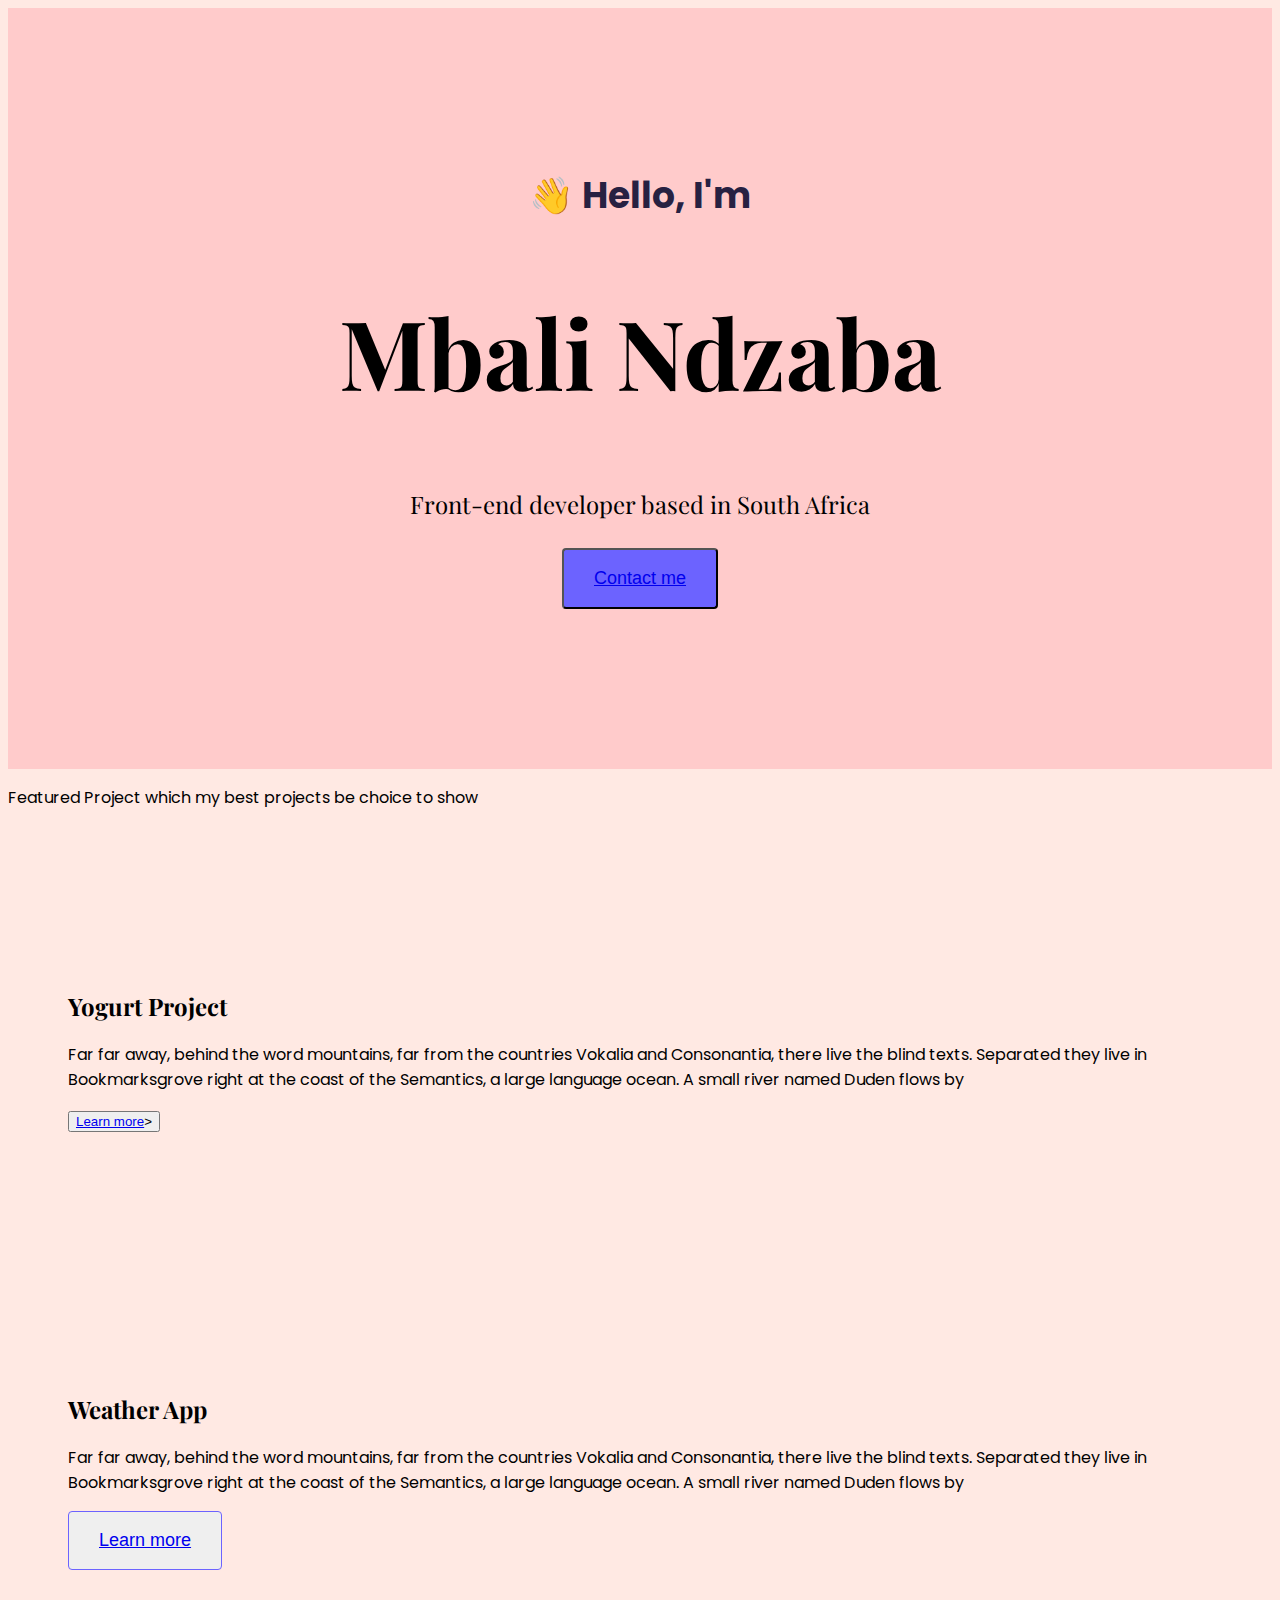
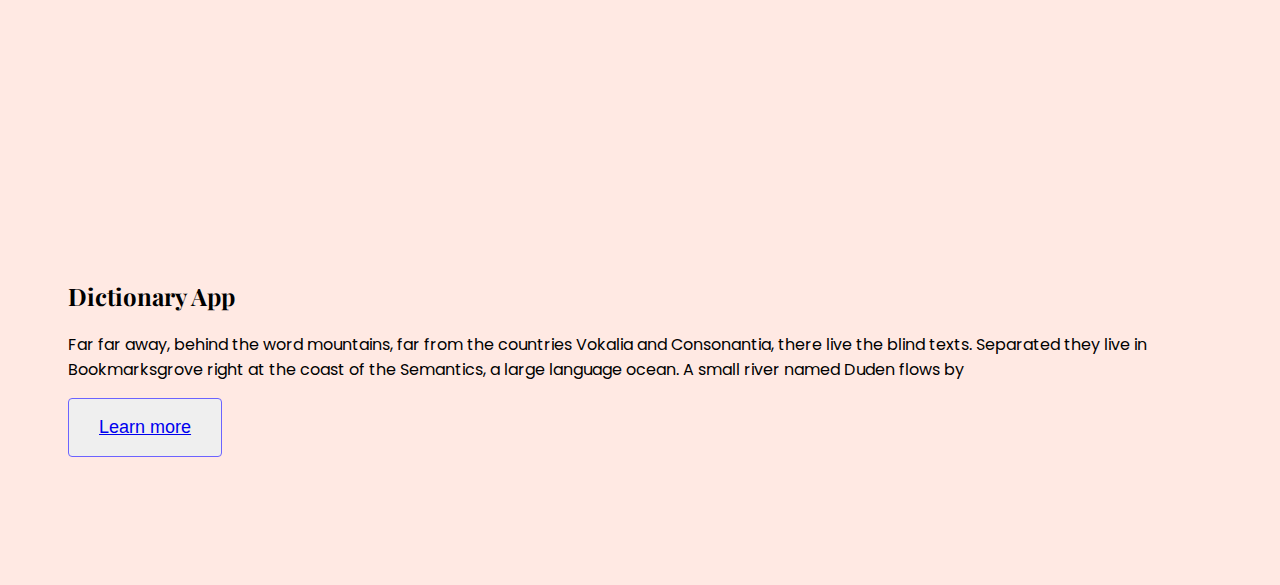
==== index.html @ d6cec7b9 "fixed css" ====
<!DOCTYPE html>
<html lang="en">

<head>
    <meta charset="UTF-8">
    <meta http-equiv="X-UA-Compatible" content="IE=edge">
    <meta name="viewport" content="width=device-width, initial-scale=1.0">
    <title>Landing Page</title>
    <link rel="stylesheet" href="styles.css">
    <link href="https://cdn.jsdelivr.net/npm/bootstrap@5.3.0-alpha3/dist/css/bootstrap.min.css" rel="stylesheet"
        integrity="sha384-KK94CHFLLe+nY2dmCWGMq91rCGa5gtU4mk92HdvYe+M/SXH301p5ILy+dN9+nJOZ" crossorigin="anonymous">
    <script src="https://cdn.jsdelivr.net/npm/bootstrap@5.3.0-alpha3/dist/js/bootstrap.bundle.min.js"
        integrity="sha384-ENjdO4Dr2bkBIFxQpeoTz1HIcje39Wm4jDKdf19U8gI4ddQ3GYNS7NTKfAdVQSZe"
        crossorigin="anonymous"></script>

    <link
        href="https://fonts.googleapis.com/css2?family=Playfair+Display:wght@700&family=Poppins:wght@500;700&display=swap"
        rel="stylesheet" />


</head>

<body>

    <body>
        <div class="hero">
            <p>👋 Hello, I'm</p>
            <h1>Mbali Ndzaba</h1>
            <h2 class="mb-5">Front-end developer based in South Africa</h2>
            <div>
                <button class="branding"> <a href="#">Contact me</a></button>
            </div>
        </div>

        </div>
        <p class="text-center m-5">
            Featured Project which my best projects be choice to show
        </p>
        <div class="container">
            <div class="row mb-5">
                <div class="col d-none d-lg-block">
                    <img src="https://8xjze.csb.app/images/yogurt.png" class="img-fluid" alt="" />
                </div>
                <div class="col">
                    <div class="project-desciption">
                        <h2 class="mb-5">Yogurt Project</h2>
                        <p class="mb-5 text-muted">
                            Far far away, behind the word mountains, far from the countries
                            Vokalia and Consonantia, there live the blind texts. Separated
                            they live in Bookmarksgrove right at the coast of the Semantics, a
                            large language ocean. A small river named Duden flows by
                        </p>
                        <button><a href="#"> Learn more</a>></button>
                    </div>
                </div>
            </div>
            <div class="row mb-5">
                <div class="col">
                    <div class="project-desciption">
                        <h2 class="mb-5">Weather App</h2>
                        <p class="mb-5 text-muted">
                            Far far away, behind the word mountains, far from the countries
                            Vokalia and Consonantia, there live the blind texts. Separated
                            they live in Bookmarksgrove right at the coast of the Semantics, a
                            large language ocean. A small river named Duden flows by
                        </p>
                        <button class="enter"><a href="#"> Learn more </a></button>
                    </div>
                </div>
                <div class="col d-none d-lg-block">
                    <img src="https://8xjze.csb.app/images/weather.png" class="img-fluid" alt="" />
                </div>
            </div>
            <div class="row">
                <div class="col d-none d-lg-block">
                    <img src="https://8xjze.csb.app/images/dictionary.png" class="img-fluid" alt="" />
                </div>
                <div class="col">
                    <div class="project-desciption">
                        <h2 class="mb-5">Dictionary App</h2>
                        <p class="mb-5 text-muted">
                            Far far away, behind the word mountains, far from the countries
                            Vokalia and Consonantia, there live the blind texts. Separated
                            they live in Bookmarksgrove right at the coast of the Semantics, a
                            large language ocean. A small river named Duden flows by
                        </p>
                        <button class="enter"><a href="#"> Learn more </a></button>
                    </div>
                </div>
            </div>
        </div>
    </body>

</html>
---- styles.css ----
:root {
    --branding-color: #6c63ff;
    --secondary-color:#ffcbcb;
    --heading-font-family: "Playfair Display", serif;
    --default-font-family: "Poppins", sans-serif;
    --background:#ffe9e3;
}

body {
    font-family: var(--default-font-family);
    background-color: var(--background);
}

h1,
h2,
h3,
h4,
h5,
h6 {
    color: black;
    font-family: var(--heading-font-family);
    font-weight: bold;
}

h1 {
    font-size: 96px;
}

p {
    font-weight: normal;
}

.hero {
    background: var(--secondary-color);
    text-align: center;
    padding: 160px 20px;
}

.hero p {
    font-size: 36px;
    font-weight: bold;
    margin: 0;
    color: #272142;
}

.hero h2 {
    font-family: var(--heading-font-family);
    font-weight: normal;
    line-height: 2;
    font-size: 24px;
}

.branding{
    background: var(--branding-color);
    border-radius: 4px;
    color: white;
    font-size: 18px;
    line-height: 27px;
    padding: 15px 30px;
}
.enter{
    color: var(--branding-color);
    border: 1px solid var(--branding-color);
    border-radius: 4px;
    font-size: 18px;
    line-height: 27px;
    padding: 15px 30px;
}

.project-desciption {
    padding: 120px 60px;
}

@media (max-width: 900px) {
    h1 {
        font-size: 44px;
        line-height: 2;
    }

    h2 {
        font-size: 44px;
    }

    .hero {
        padding: 80px 20px;
    }

    .project-desciption {
        padding: 0;
        text-align: center;
    }
}
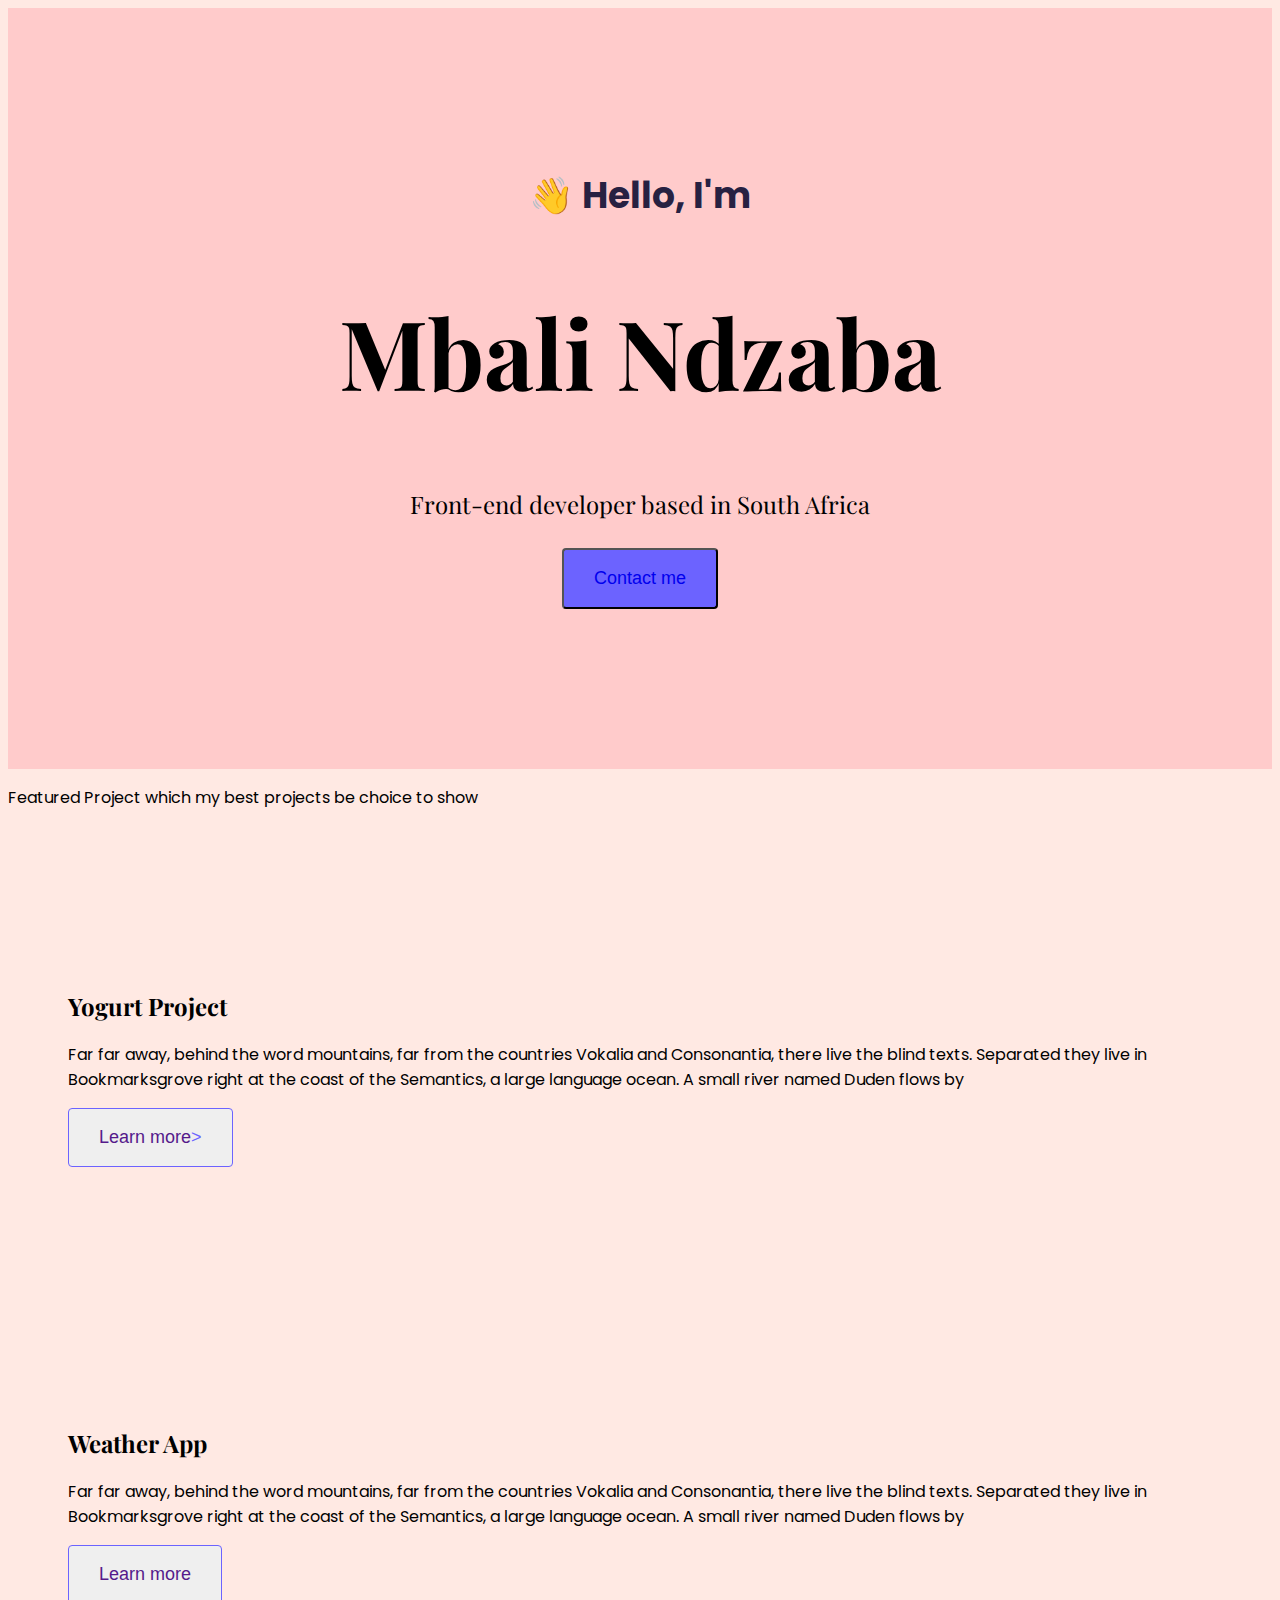
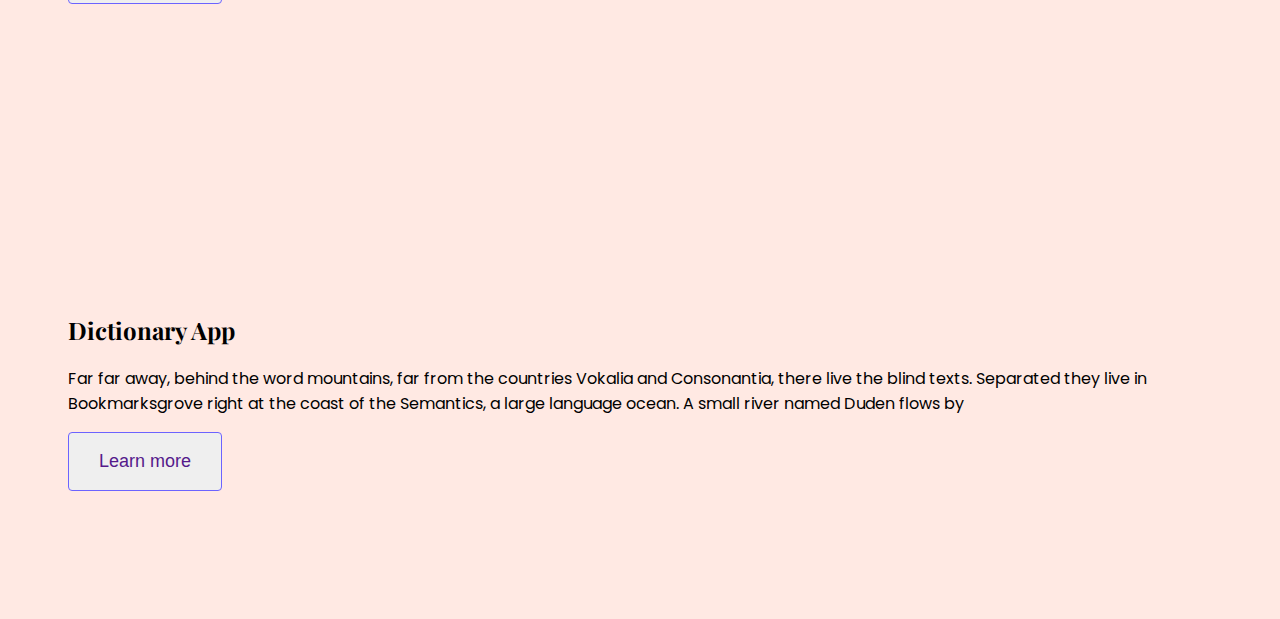
==== commit aedeb500: "fixed some errors" ====
--- a/index.html
+++ b/index.html
@@ -50,7 +50,7 @@
                             they live in Bookmarksgrove right at the coast of the Semantics, a
                             large language ocean. A small river named Duden flows by
                         </p>
-                        <button><a href="#"> Learn more</a>></button>
+                        <button class="enter"><a href=""> Learn more</a>></button>
                     </div>
                 </div>
             </div>
@@ -64,7 +64,7 @@
                             they live in Bookmarksgrove right at the coast of the Semantics, a
                             large language ocean. A small river named Duden flows by
                         </p>
-                        <button class="enter"><a href="#"> Learn more </a></button>
+                        <button class="enter"><a href=""> Learn more </a></button>
                     </div>
                 </div>
                 <div class="col d-none d-lg-block">
@@ -84,7 +84,7 @@
                             they live in Bookmarksgrove right at the coast of the Semantics, a
                             large language ocean. A small river named Duden flows by
                         </p>
-                        <button class="enter"><a href="#"> Learn more </a></button>
+                        <button class="enter"><a href=""> Learn more </a></button>
                     </div>
                 </div>
             </div>
--- a/styles.css
+++ b/styles.css
@@ -48,6 +48,7 @@
     font-weight: normal;
     line-height: 2;
     font-size: 24px;
+    
 }
 
 .branding{
@@ -57,6 +58,8 @@
     font-size: 18px;
     line-height: 27px;
     padding: 15px 30px;
+    text-decoration: none;
+    
 }
 .enter{
     color: var(--branding-color);
@@ -89,4 +92,7 @@
         padding: 0;
         text-align: center;
     }
+}
+a{
+    text-decoration: none;
 }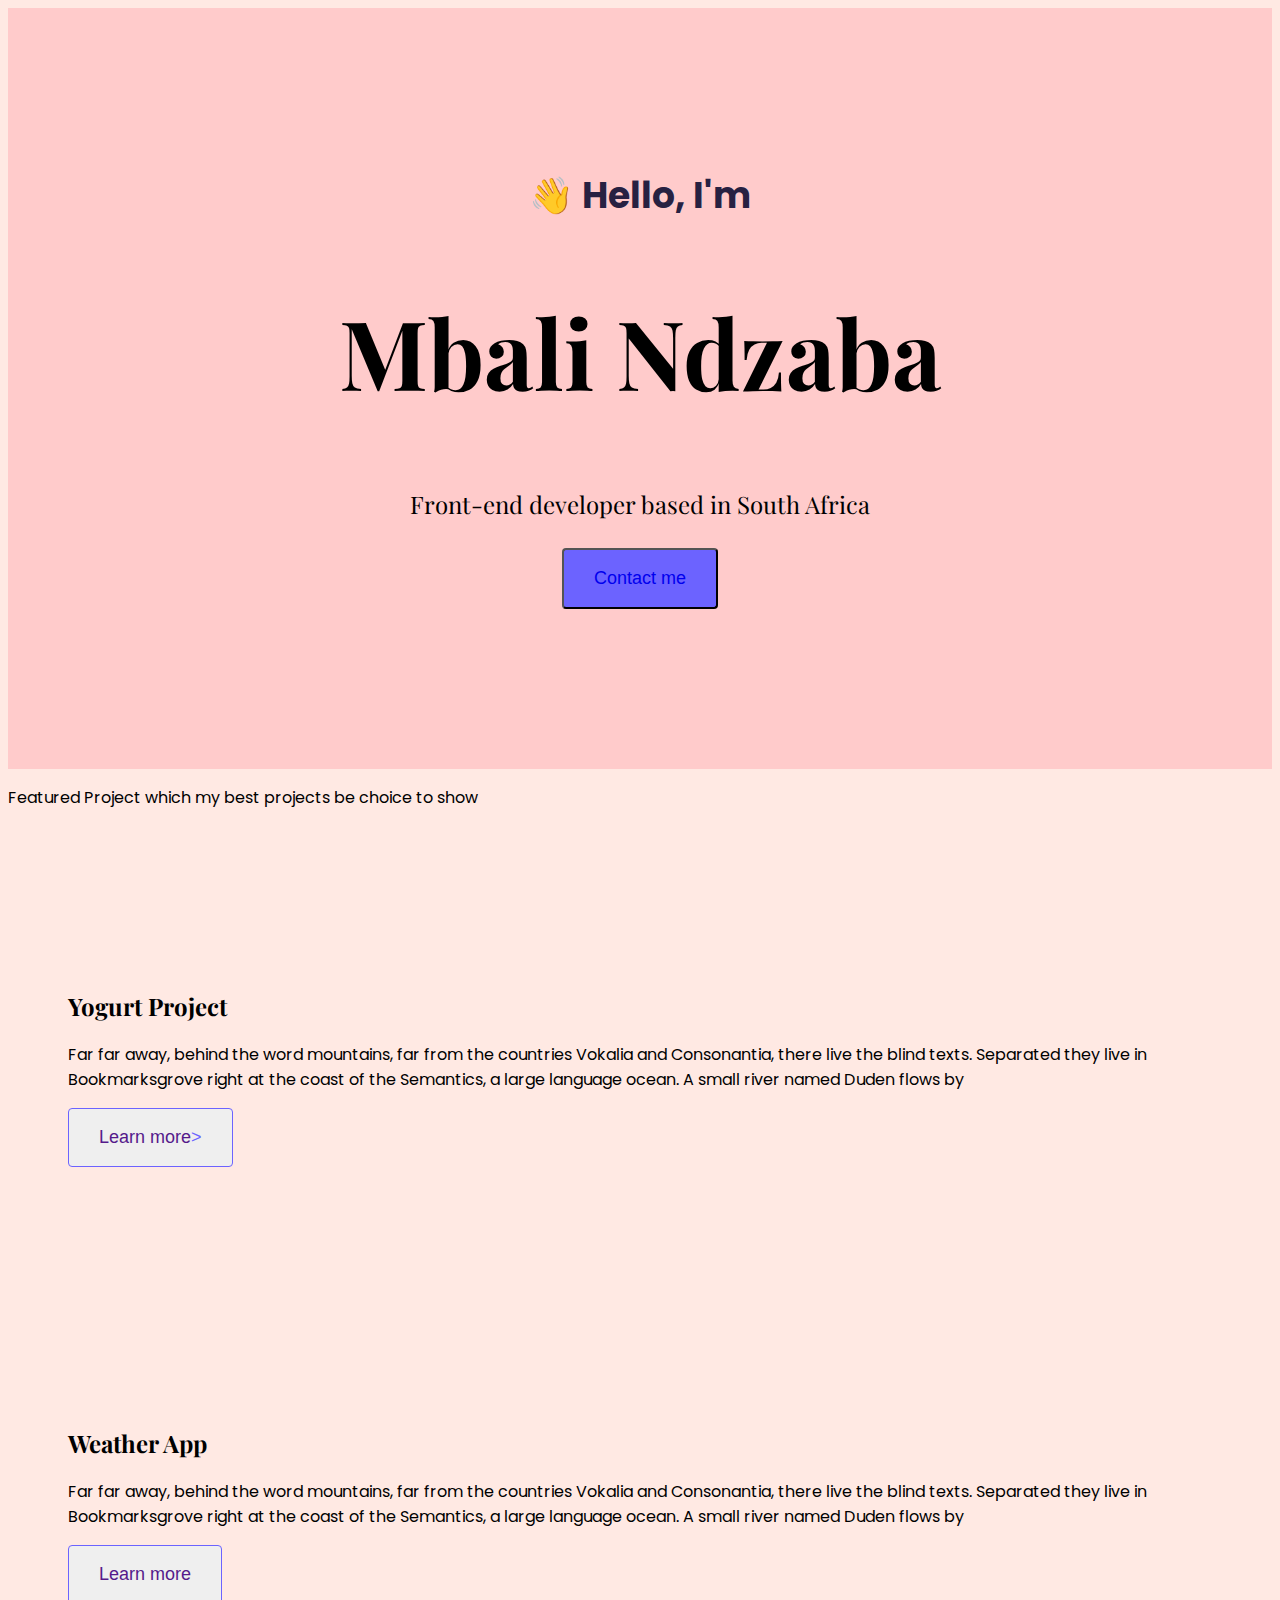
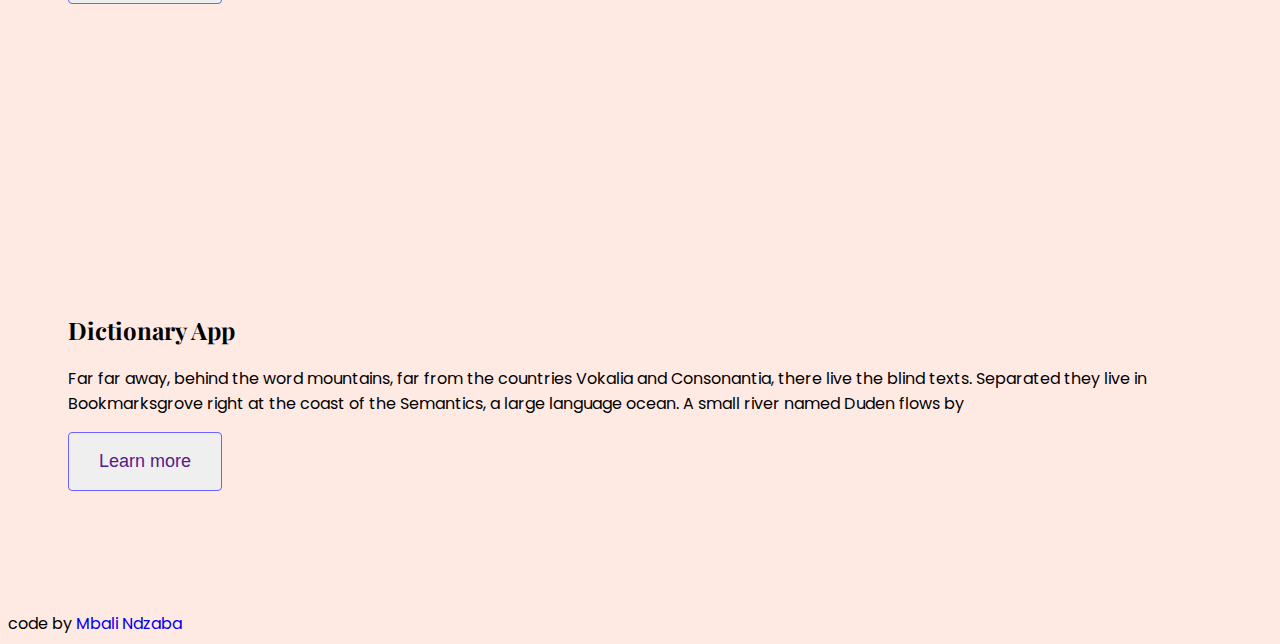
==== commit 8f5b28d7: "Update index.html" ====
--- a/index.html
+++ b/index.html
@@ -89,6 +89,7 @@
                 </div>
             </div>
         </div>
+        code by <a href="https://github.com/imbaliyezwe/Portfolio-landing-page">Mbali Ndzaba</a>
     </body>
 
 </html>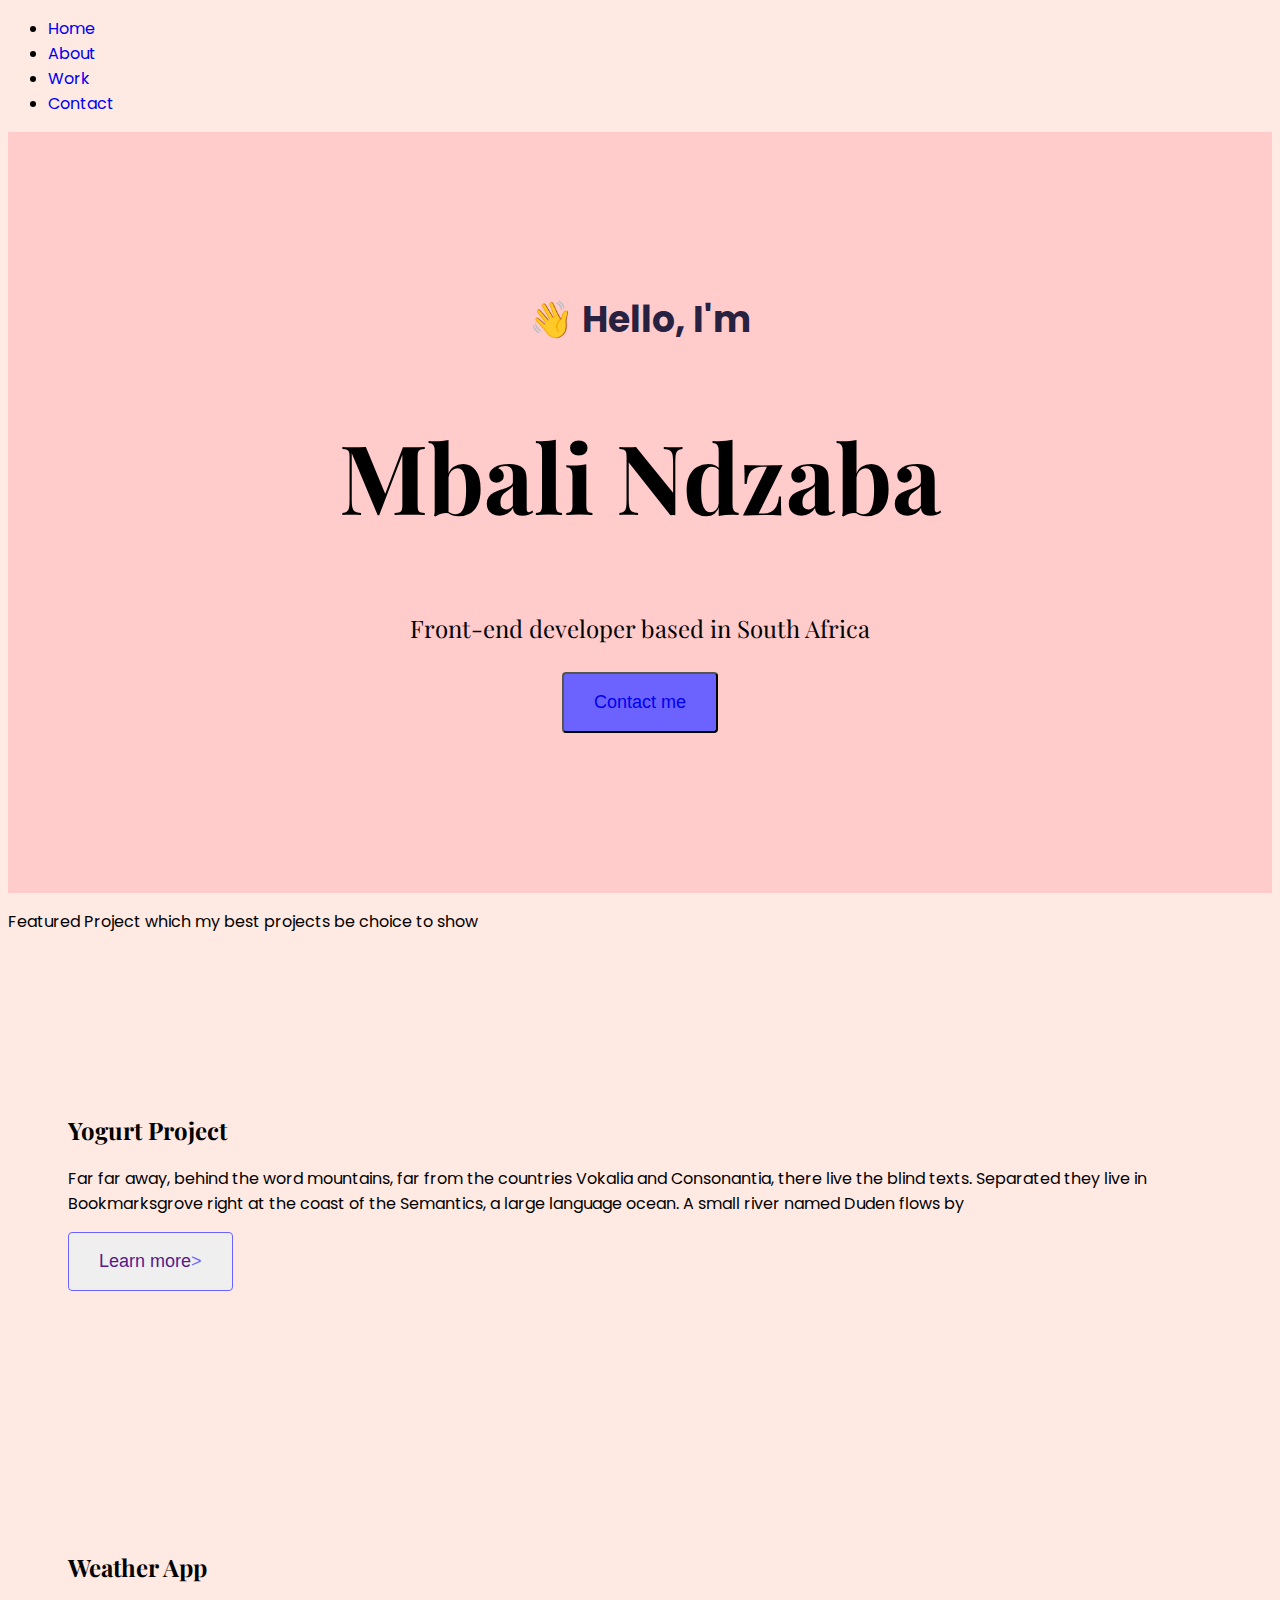
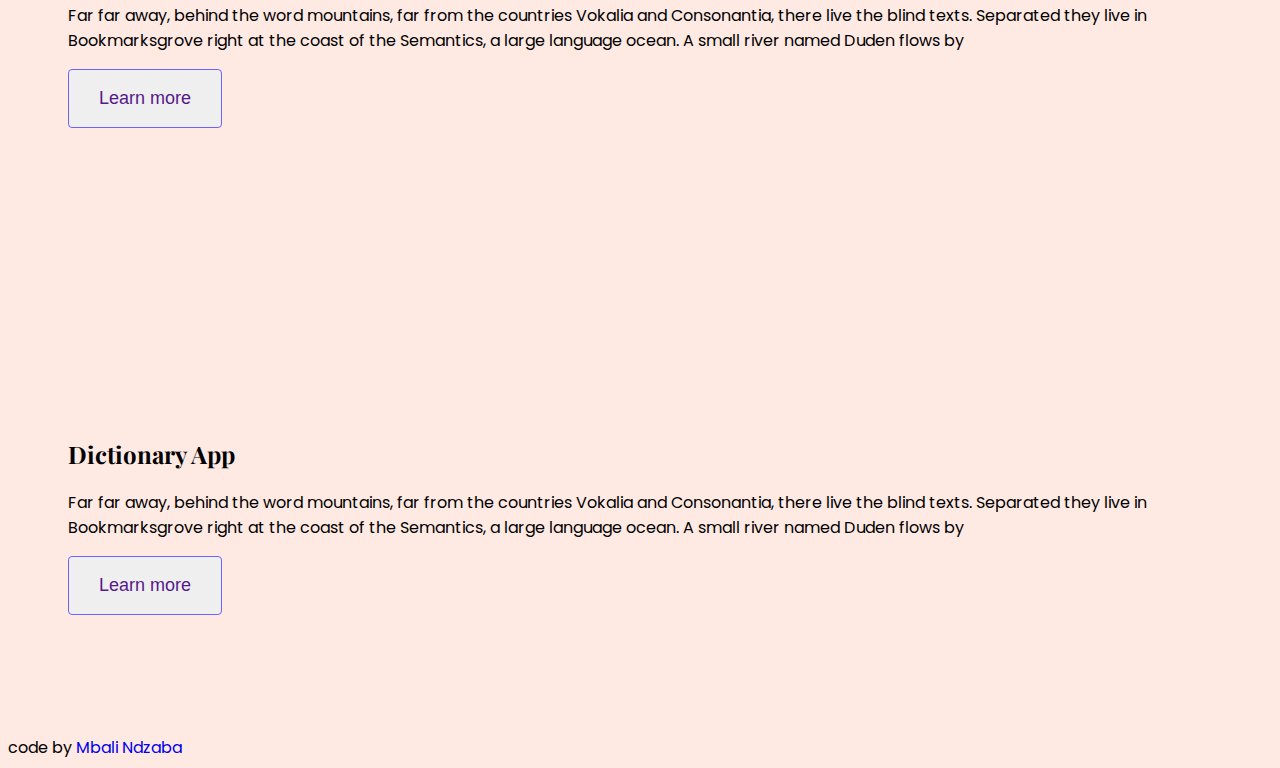
==== commit 62401e70: "added work.html" ====
--- a/index.html
+++ b/index.html
@@ -18,78 +18,94 @@
         rel="stylesheet" />
 
 
+
 </head>
 
 <body>
 
-    <body>
-        <div class="hero">
-            <p>👋 Hello, I'm</p>
-            <h1>Mbali Ndzaba</h1>
-            <h2 class="mb-5">Front-end developer based in South Africa</h2>
-            <div>
-                <button class="branding"> <a href="#">Contact me</a></button>
+    <ul>
+        <li class="active">
+            <a href="/" title="Homepage"> Home</a>
+        </li>
+        <li>
+            <a href="/about.html" title="About Patricia"> About</a>
+        </li>
+        <li>
+            <a href="/work.html" title="Patricia's work"> Work</a>
+        </li>
+        <li>
+            <a href="/contact.html" title="Contact Patricia"> Contact</a>
+        </li>
+    </ul>
+
+
+    <div class="hero">
+        <p>👋 Hello, I'm</p>
+        <h1>Mbali Ndzaba</h1>
+        <h2 class="mb-5">Front-end developer based in South Africa</h2>
+        <div>
+            <button class="branding"> <a href="#">Contact me</a></button>
+        </div>
+    </div>
+
+    </div>
+    <p class="text-center m-5">
+        Featured Project which my best projects be choice to show
+    </p>
+    <div class="container">
+        <div class="row mb-5">
+            <div class="col d-none d-lg-block">
+                <img src="https://8xjze.csb.app/images/yogurt.png" class="img-fluid" alt="" />
             </div>
-        </div>
-
-        </div>
-        <p class="text-center m-5">
-            Featured Project which my best projects be choice to show
-        </p>
-        <div class="container">
-            <div class="row mb-5">
-                <div class="col d-none d-lg-block">
-                    <img src="https://8xjze.csb.app/images/yogurt.png" class="img-fluid" alt="" />
-                </div>
-                <div class="col">
-                    <div class="project-desciption">
-                        <h2 class="mb-5">Yogurt Project</h2>
-                        <p class="mb-5 text-muted">
-                            Far far away, behind the word mountains, far from the countries
-                            Vokalia and Consonantia, there live the blind texts. Separated
-                            they live in Bookmarksgrove right at the coast of the Semantics, a
-                            large language ocean. A small river named Duden flows by
-                        </p>
-                        <button class="enter"><a href=""> Learn more</a>></button>
-                    </div>
-                </div>
-            </div>
-            <div class="row mb-5">
-                <div class="col">
-                    <div class="project-desciption">
-                        <h2 class="mb-5">Weather App</h2>
-                        <p class="mb-5 text-muted">
-                            Far far away, behind the word mountains, far from the countries
-                            Vokalia and Consonantia, there live the blind texts. Separated
-                            they live in Bookmarksgrove right at the coast of the Semantics, a
-                            large language ocean. A small river named Duden flows by
-                        </p>
-                        <button class="enter"><a href=""> Learn more </a></button>
-                    </div>
-                </div>
-                <div class="col d-none d-lg-block">
-                    <img src="https://8xjze.csb.app/images/weather.png" class="img-fluid" alt="" />
-                </div>
-            </div>
-            <div class="row">
-                <div class="col d-none d-lg-block">
-                    <img src="https://8xjze.csb.app/images/dictionary.png" class="img-fluid" alt="" />
-                </div>
-                <div class="col">
-                    <div class="project-desciption">
-                        <h2 class="mb-5">Dictionary App</h2>
-                        <p class="mb-5 text-muted">
-                            Far far away, behind the word mountains, far from the countries
-                            Vokalia and Consonantia, there live the blind texts. Separated
-                            they live in Bookmarksgrove right at the coast of the Semantics, a
-                            large language ocean. A small river named Duden flows by
-                        </p>
-                        <button class="enter"><a href=""> Learn more </a></button>
-                    </div>
+            <div class="col">
+                <div class="project-desciption">
+                    <h2 class="mb-5">Yogurt Project</h2>
+                    <p class="mb-5 text-muted">
+                        Far far away, behind the word mountains, far from the countries
+                        Vokalia and Consonantia, there live the blind texts. Separated
+                        they live in Bookmarksgrove right at the coast of the Semantics, a
+                        large language ocean. A small river named Duden flows by
+                    </p>
+                    <button class="enter"><a href=""> Learn more</a>></button>
                 </div>
             </div>
         </div>
-        code by <a href="https://github.com/imbaliyezwe/Portfolio-landing-page">Mbali Ndzaba</a>
-    </body>
+        <div class="row mb-5">
+            <div class="col">
+                <div class="project-desciption">
+                    <h2 class="mb-5">Weather App</h2>
+                    <p class="mb-5 text-muted">
+                        Far far away, behind the word mountains, far from the countries
+                        Vokalia and Consonantia, there live the blind texts. Separated
+                        they live in Bookmarksgrove right at the coast of the Semantics, a
+                        large language ocean. A small river named Duden flows by
+                    </p>
+                    <button class="enter"><a href=""> Learn more </a></button>
+                </div>
+            </div>
+            <div class="col d-none d-lg-block">
+                <img src="https://8xjze.csb.app/images/weather.png" class="img-fluid" alt="" />
+            </div>
+        </div>
+        <div class="row">
+            <div class="col d-none d-lg-block">
+                <img src="https://8xjze.csb.app/images/dictionary.png" class="img-fluid" alt="" />
+            </div>
+            <div class="col">
+                <div class="project-desciption">
+                    <h2 class="mb-5">Dictionary App</h2>
+                    <p class="mb-5 text-muted">
+                        Far far away, behind the word mountains, far from the countries
+                        Vokalia and Consonantia, there live the blind texts. Separated
+                        they live in Bookmarksgrove right at the coast of the Semantics, a
+                        large language ocean. A small river named Duden flows by
+                    </p>
+                    <button class="enter"><a href=""> Learn more </a></button>
+                </div>
+            </div>
+        </div>
+    </div>
+    code by <a href="https://github.com/imbaliyezwe/Portfolio-landing-page">Mbali Ndzaba</a>
+</body>
 
 </html>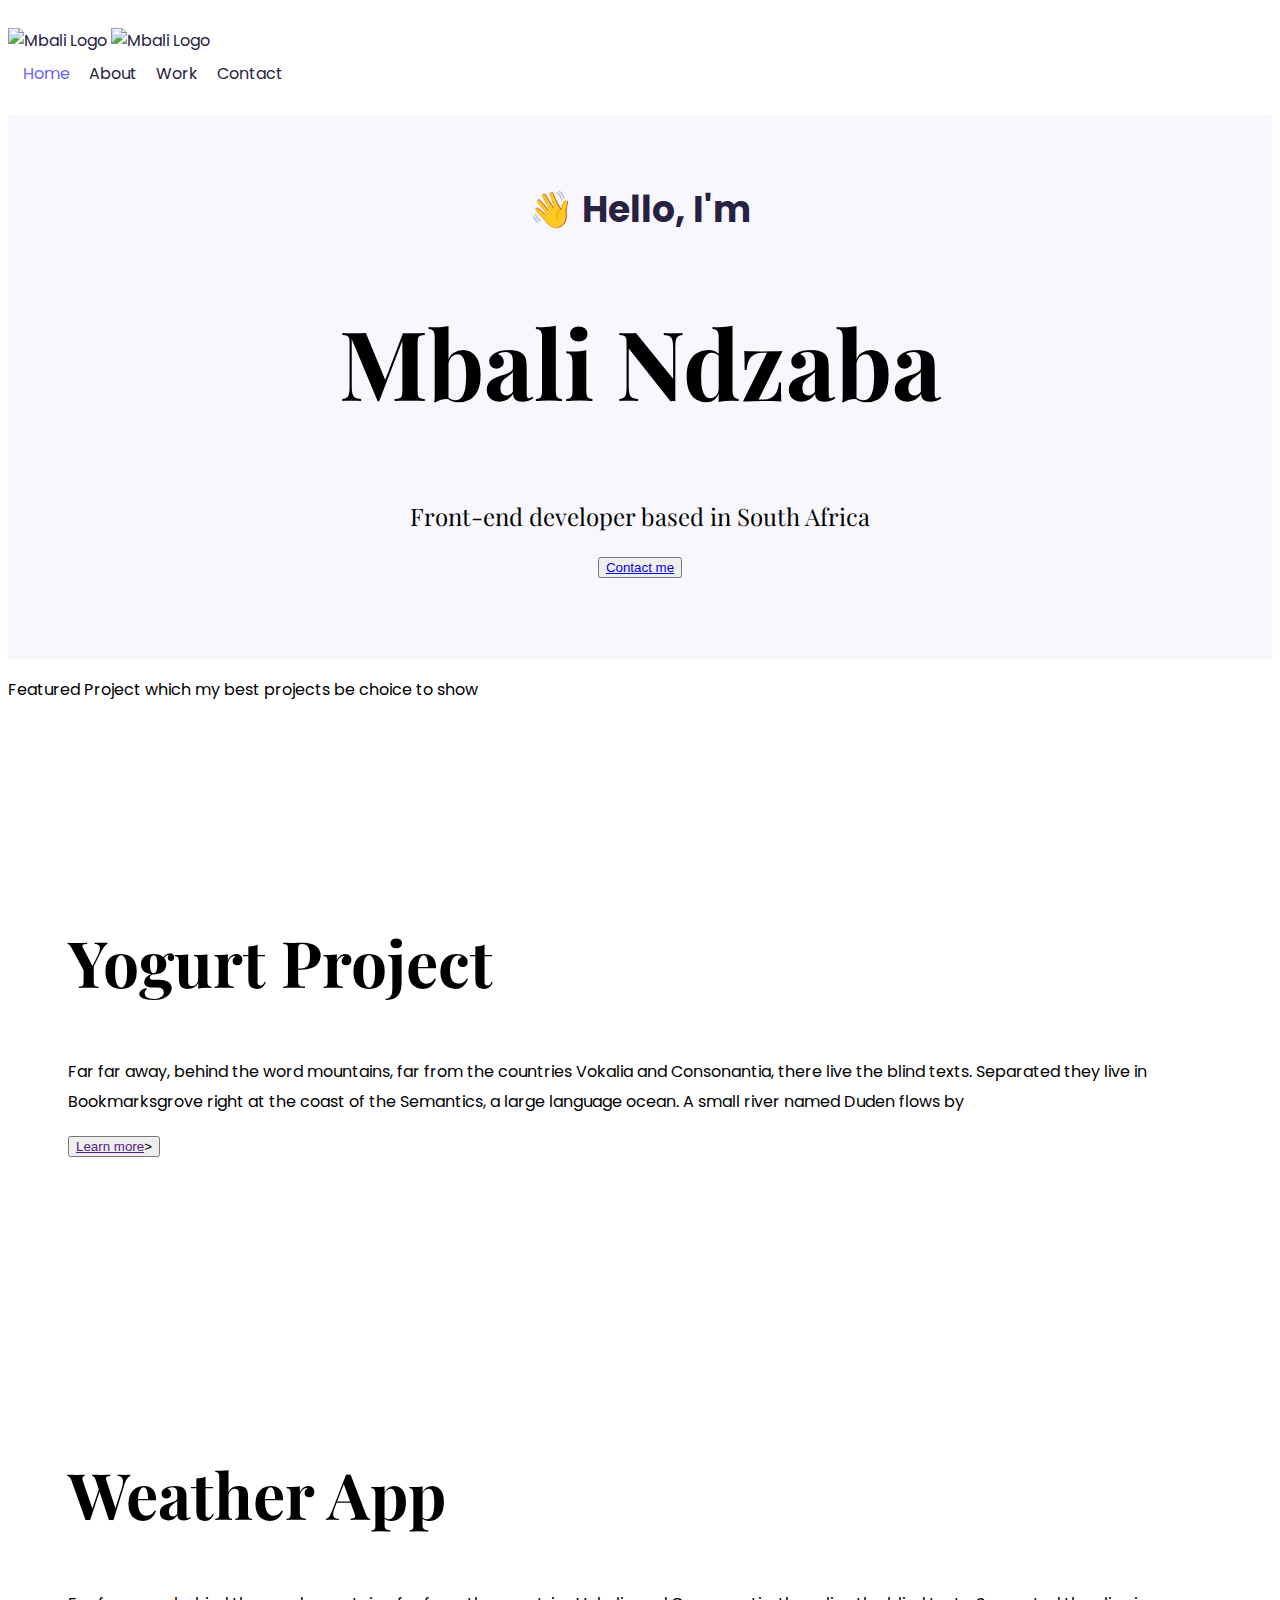
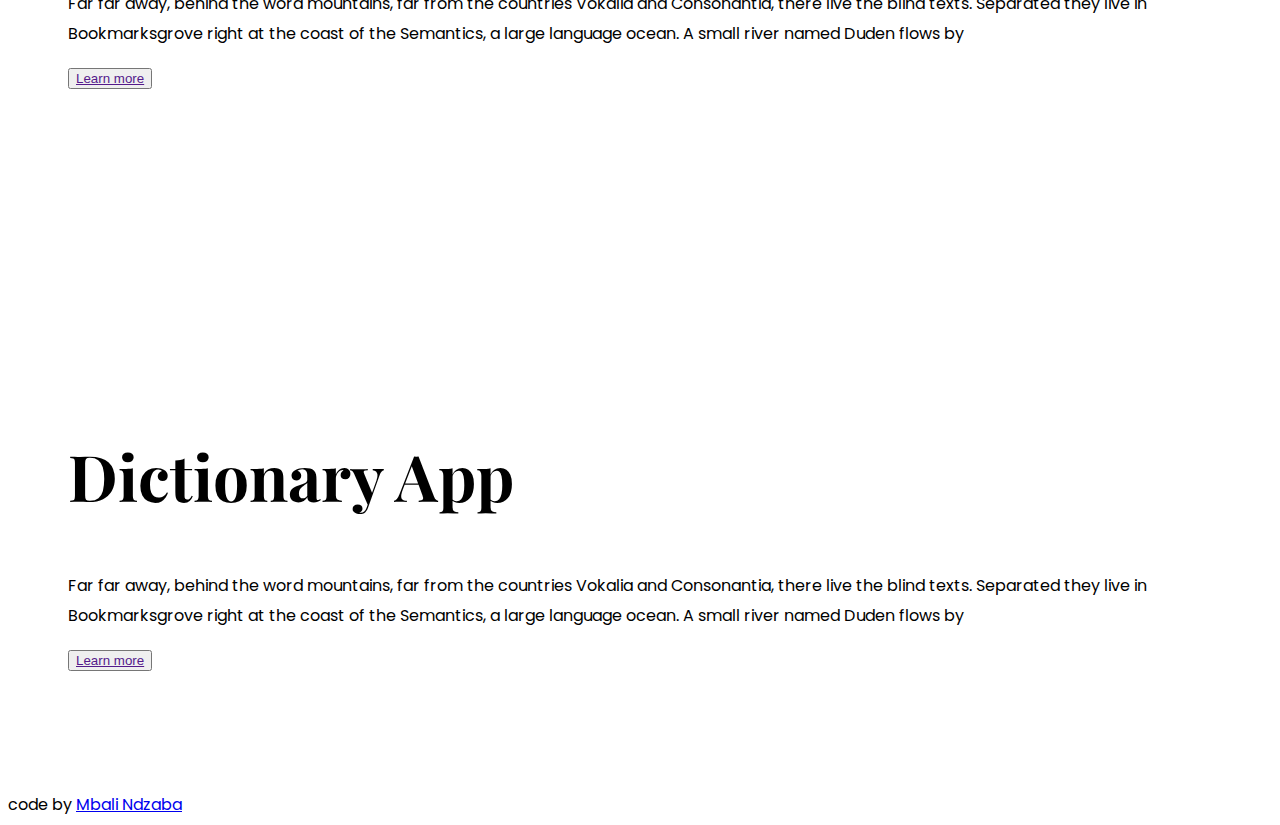
==== commit c5a45852: "added header" ====
--- a/index.html
+++ b/index.html
@@ -23,21 +23,28 @@
 
 <body>
 
-    <ul>
-        <li class="active">
-            <a href="/" title="Homepage"> Home</a>
-        </li>
-        <li>
-            <a href="/about.html" title="About Patricia"> About</a>
-        </li>
-        <li>
-            <a href="/work.html" title="Patricia's work"> Work</a>
-        </li>
-        <li>
-            <a href="/contact.html" title="Contact Patricia"> Contact</a>
-        </li>
-    </ul>
-
+    <div class="container">
+        <nav class="d-flex justify-content-between">
+            <a href="/" title="Homepage">
+                <img src="images/logo.png" class="logo d-none d-md-block" alt="Mbali Logo" />
+                <img src="images/logo-small.jpg" class="logo d-block d-md-none" alt="Mbali Logo" />
+            </a>
+            <ul>
+                <li class="active">
+                    <a href="/" title="Homepage"> Home</a>
+                </li>
+                <li>
+                    <a href="/about.html" title="About Patricia"> About</a>
+                </li>
+                <li>
+                    <a href="/work.html" title="Patricia's work"> Work</a>
+                </li>
+                <li>
+                    <a href="/contact.html" title="Contact Patricia"> Contact</a>
+                </li>
+            </ul>
+        </nav>
+    </div>
 
     <div class="hero">
         <p>👋 Hello, I'm</p>
--- a/styles.css
+++ b/styles.css
@@ -1,14 +1,12 @@
 :root {
     --branding-color: #6c63ff;
-    --secondary-color:#ffcbcb;
+    --secondary-color: #f9f7fe;
     --heading-font-family: "Playfair Display", serif;
     --default-font-family: "Poppins", sans-serif;
-    --background:#ffe9e3;
 }
 
 body {
     font-family: var(--default-font-family);
-    background-color: var(--background);
 }
 
 h1,
@@ -24,16 +22,27 @@
 
 h1 {
     font-size: 96px;
+    line-height: 1.5;
+}
+
+h2 {
+    font-size: 64px;
+}
+
+h3 {
+    font-size: 48px;
 }
 
 p {
     font-weight: normal;
+    font-size: 16px;
+    line-height: 30px;
 }
 
 .hero {
     background: var(--secondary-color);
     text-align: center;
-    padding: 160px 20px;
+    padding: 80px 20px;
 }
 
 .hero p {
@@ -46,53 +55,163 @@
 .hero h2 {
     font-family: var(--heading-font-family);
     font-weight: normal;
-    line-height: 2;
+    line-height: 1.5;
     font-size: 24px;
-    
-}
-
-.branding{
+}
+
+.content-container {
+    padding: 60px 20px;
+}
+
+.content h1 {
+    font-size: 64px;
+    line-height: 80px;
+}
+
+.content h2 {
+    font-size: 18px;
+    font-family: var(--default-font-family);
+}
+
+.content h3 {
+    font-size: 24px;
+    line-height: 1.5;
+
+    font-family: var(--default-font-family);
+}
+
+.content p {
+    font-size: 14px;
+}
+
+.content {
+    margin: 30px;
+}
+
+.btn-branding {
     background: var(--branding-color);
     border-radius: 4px;
     color: white;
+    text-decoration: none;
     font-size: 18px;
     line-height: 27px;
     padding: 15px 30px;
-    text-decoration: none;
-    
-}
-.enter{
+}
+
+.btn-branding:hover {
+    color: white;
+}
+
+.btn-branding-outline {
     color: var(--branding-color);
     border: 1px solid var(--branding-color);
     border-radius: 4px;
     font-size: 18px;
+    text-decoration: none;
     line-height: 27px;
     padding: 15px 30px;
 }
 
+.btn-branding-outline:hover {
+    background: var(--branding-color);
+    color: white;
+}
+
 .project-desciption {
     padding: 120px 60px;
+}
+
+.logo {
+    max-height: 40px;
+}
+
+nav {
+    padding: 20px 0;
+}
+
+nav ul {
+    padding: 0;
+    margin: 0;
+}
+
+nav li {
+    display: inline;
+    list-style: none;
+    line-height: 42px;
+    margin-left: 15px;
+}
+
+nav a {
+    text-decoration: none;
+    color: #272142;
+    transition: all 100ms ease-in-out;
+}
+
+nav a:hover,
+nav li.active a {
+    color: var(--branding-color);
+}
+
+footer {
+    margin: 60px 0;
+}
+
+footer .contact-box {
+    background: var(--secondary-color);
+    padding: 30px 120px;
+    border-radius: 10px;
+}
+
+footer .contact-box p {
+    margin: 0;
+}
+
+footer .email-link {
+    text-decoration: none;
+    color: black;
+    font-size: 24px;
+}
+
+footer .email-link:hover {
+    color: var(--branding-color);
+}
+
+footer .social-links a {
+    margin: 0 20px;
+    color: var(--branding-color);
+    background: var(--secondary-color);
+    padding: 10px 14px;
+    border-radius: 50%;
+    font-size: 18px;
+    transition: all 100ms ease-in-out;
+}
+
+footer .social-links a:hover {
+    color: white;
+    background: var(--branding-color);
 }
 
 @media (max-width: 900px) {
     h1 {
         font-size: 44px;
-        line-height: 2;
+        line-height: 1.5;
     }
 
     h2 {
         font-size: 44px;
     }
 
-    .hero {
-        padding: 80px 20px;
+    h3 {
+        font-size: 26px;
+    }
+
+    .content {
+        text-align: center;
+        padding: 0;
     }
 
     .project-desciption {
         padding: 0;
         text-align: center;
     }
-}
-a{
-    text-decoration: none;
 }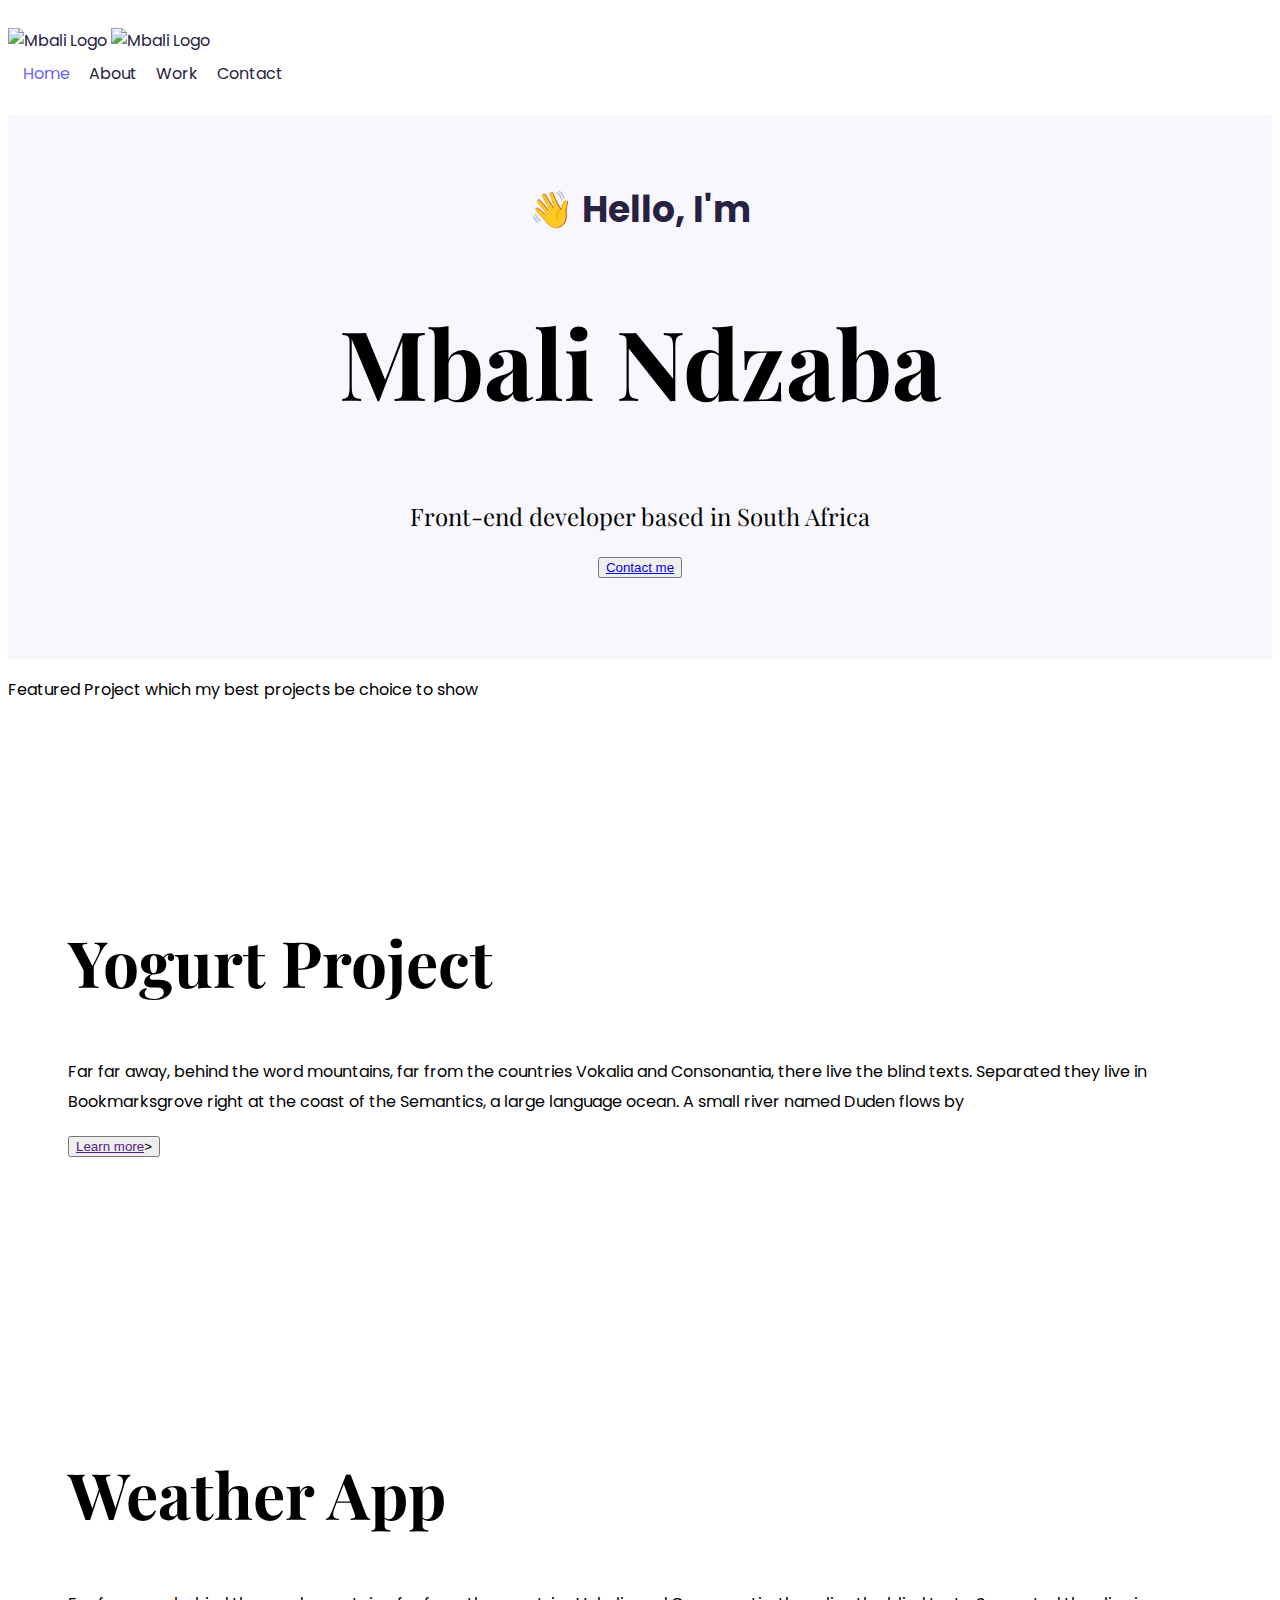
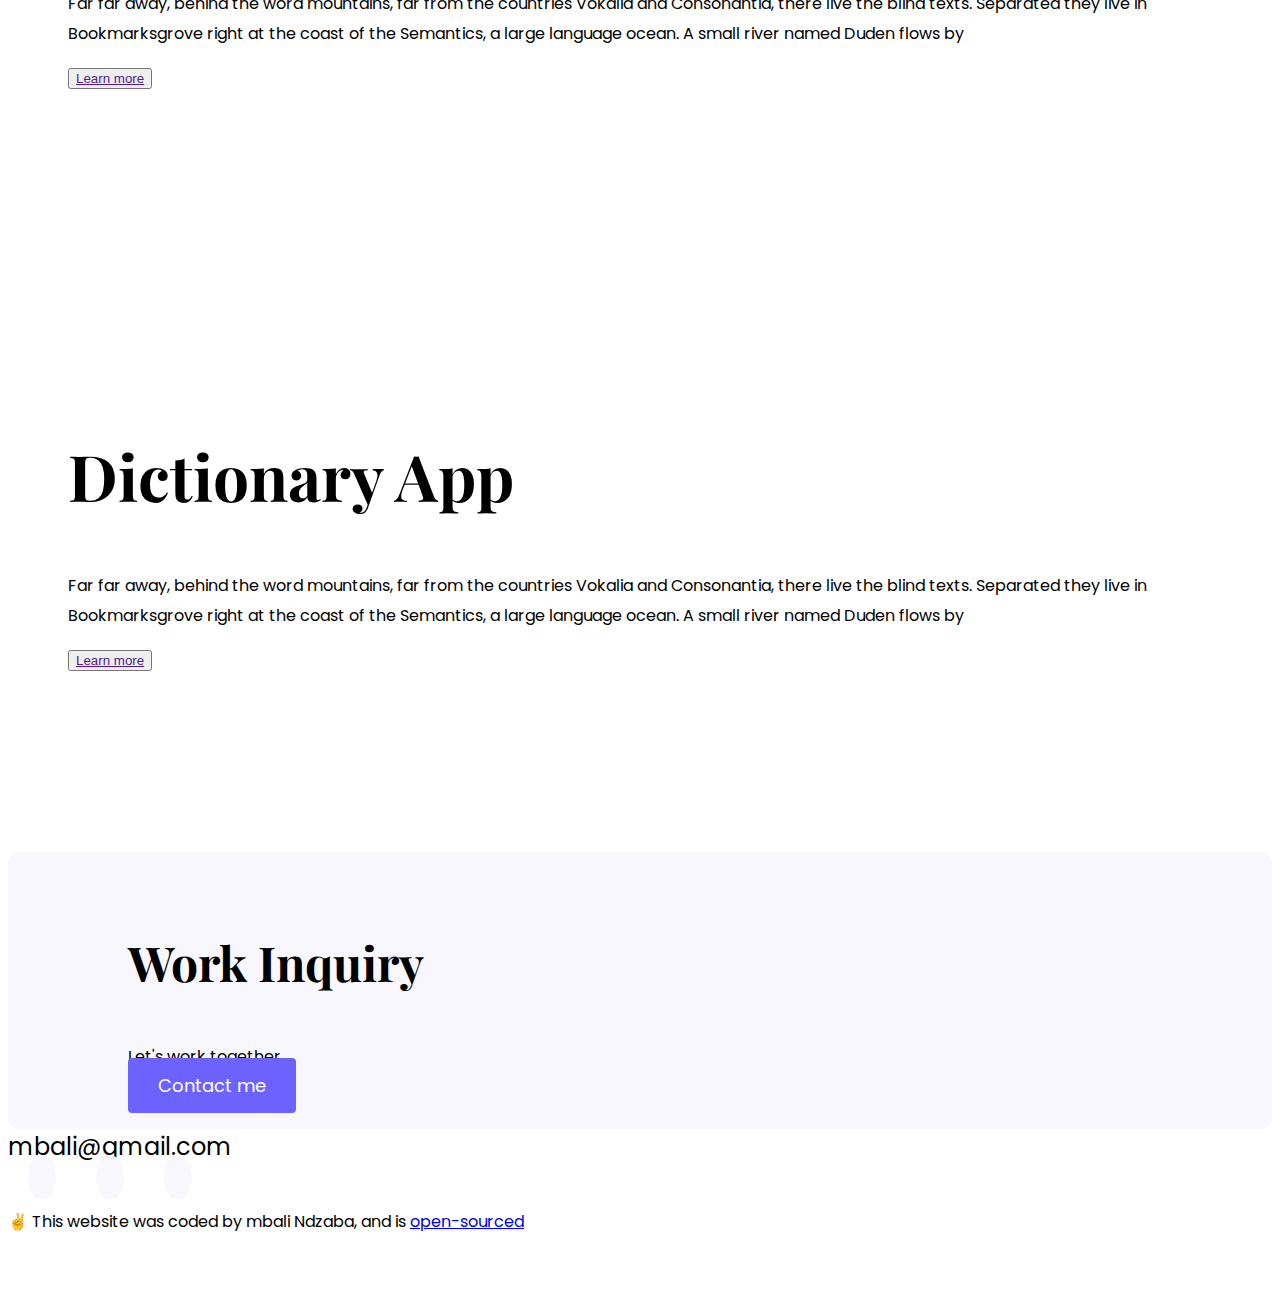
==== commit ebd50fc7: "added footer" ====
--- a/index.html
+++ b/index.html
@@ -112,7 +112,42 @@
             </div>
         </div>
     </div>
-    code by <a href="https://github.com/imbaliyezwe/Portfolio-landing-page">Mbali Ndzaba</a>
+    <footer>
+        <div class="contact-box justify-content-between mb-5 d-none d-md-flex">
+            <div>
+                <h3>Work Inquiry</h3>
+                <p class="text-muted">Let's work together</p>
+            </div>
+            <div>
+                <a href="/contact.html" class="btn btn-branding mt-3" title="Contact mbali">
+                    Contact me
+                </a>
+            </div>
+        </div>
+        <div class="d-flex justify-content-center mb-5">
+            <a href="mailto:mbali@gmail.com" class="email-link" title="Email mbali">
+                mbali@gmail.com
+            </a>
+        </div>
+        <div class="social-links d-flex justify-content-center">
+            <a href="https://github.com/imbaliyezwe/" target="_blank" title="GitHub Profile">
+                <i class="fab fa-github"></i>
+            </a>
+            <a href="https://www.instragram.com/patricia" target="_blank" title="instragram Profile">
+                <i class="fab fa-instagram"></i>
+            </a>
+            <a href="https://www.twitter.com/patricia" target="_blank" title="Twitter Profile">
+                <i class="fab fa-twitter"></i>
+            </a>
+        </div>
+        <p class="text-center mt-5">
+            ✌️ This website was coded by mbali Ndzaba, and is
+            <a href="https://github.com/imbaliyezwe/Portfolio-landing-page" target="_blank">
+                open-sourced
+            </a>
+        </p>
+    </footer>
 </body>
 
+
 </html>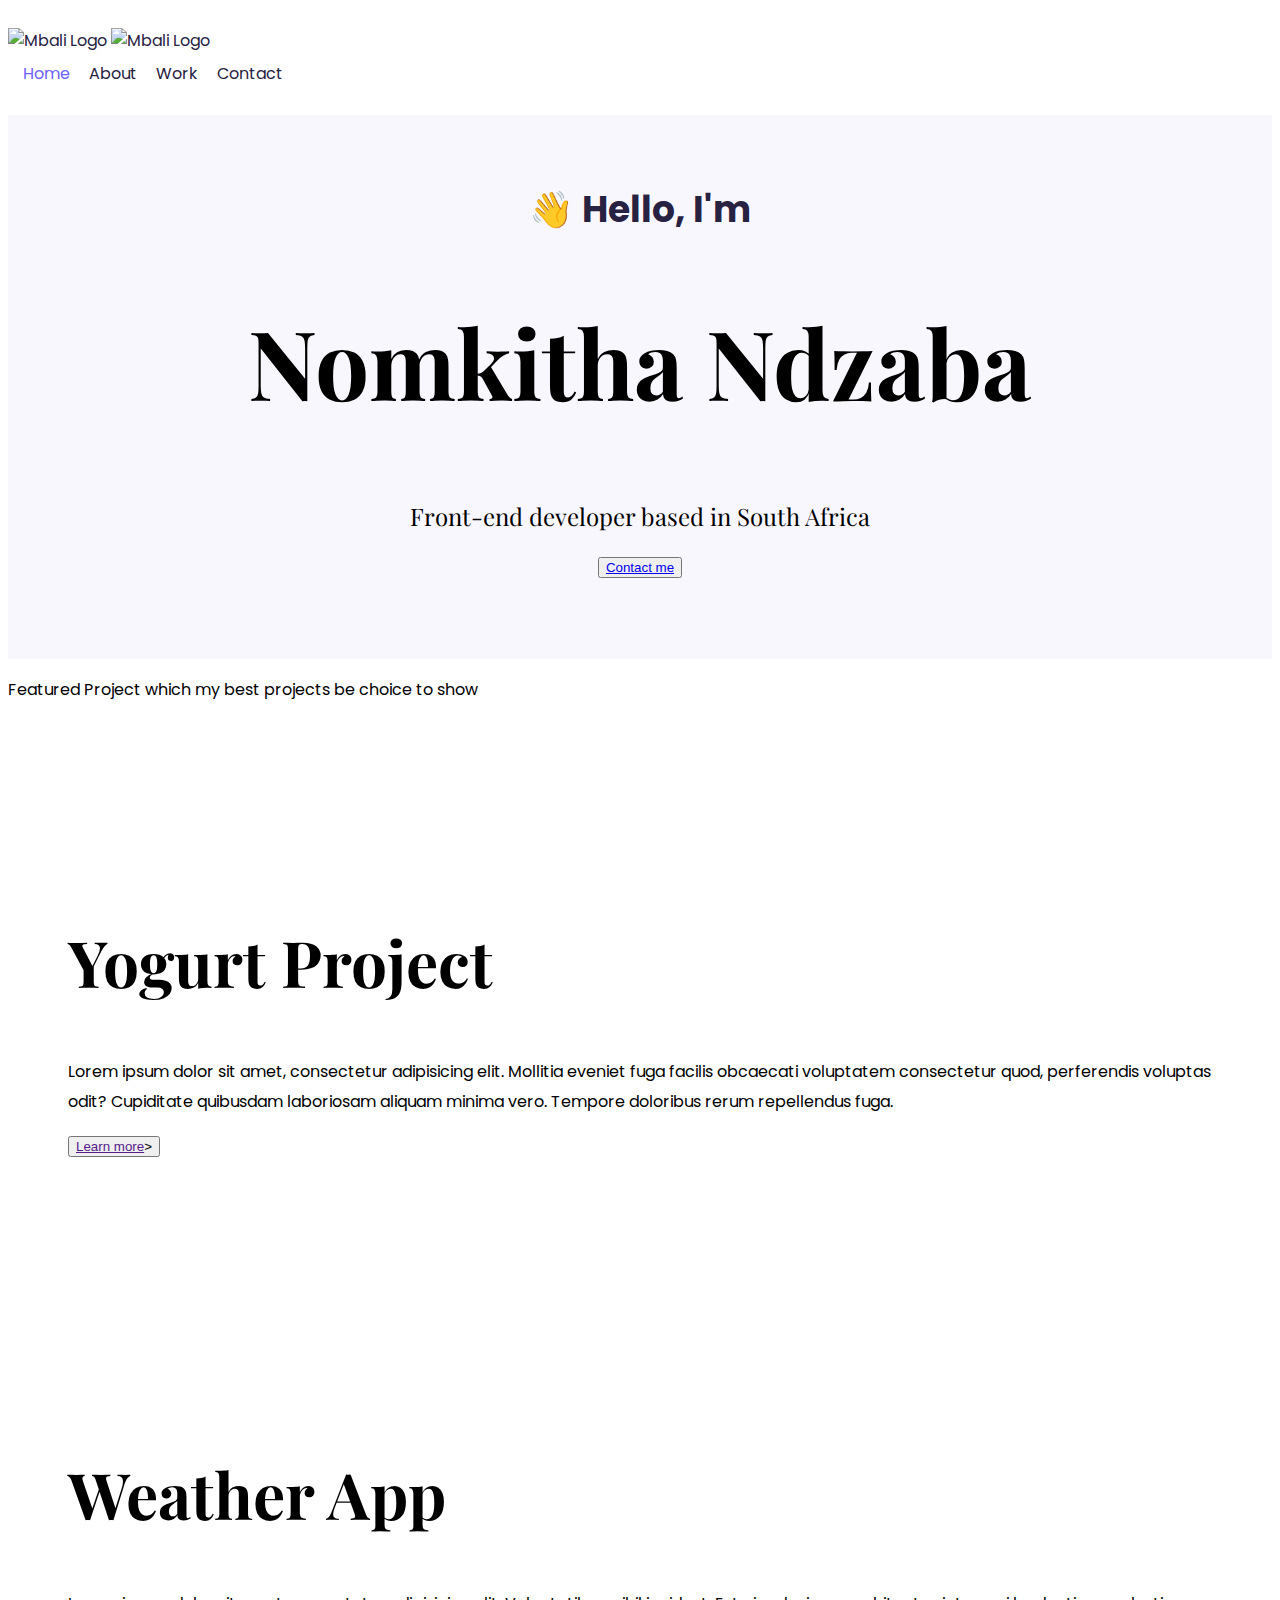
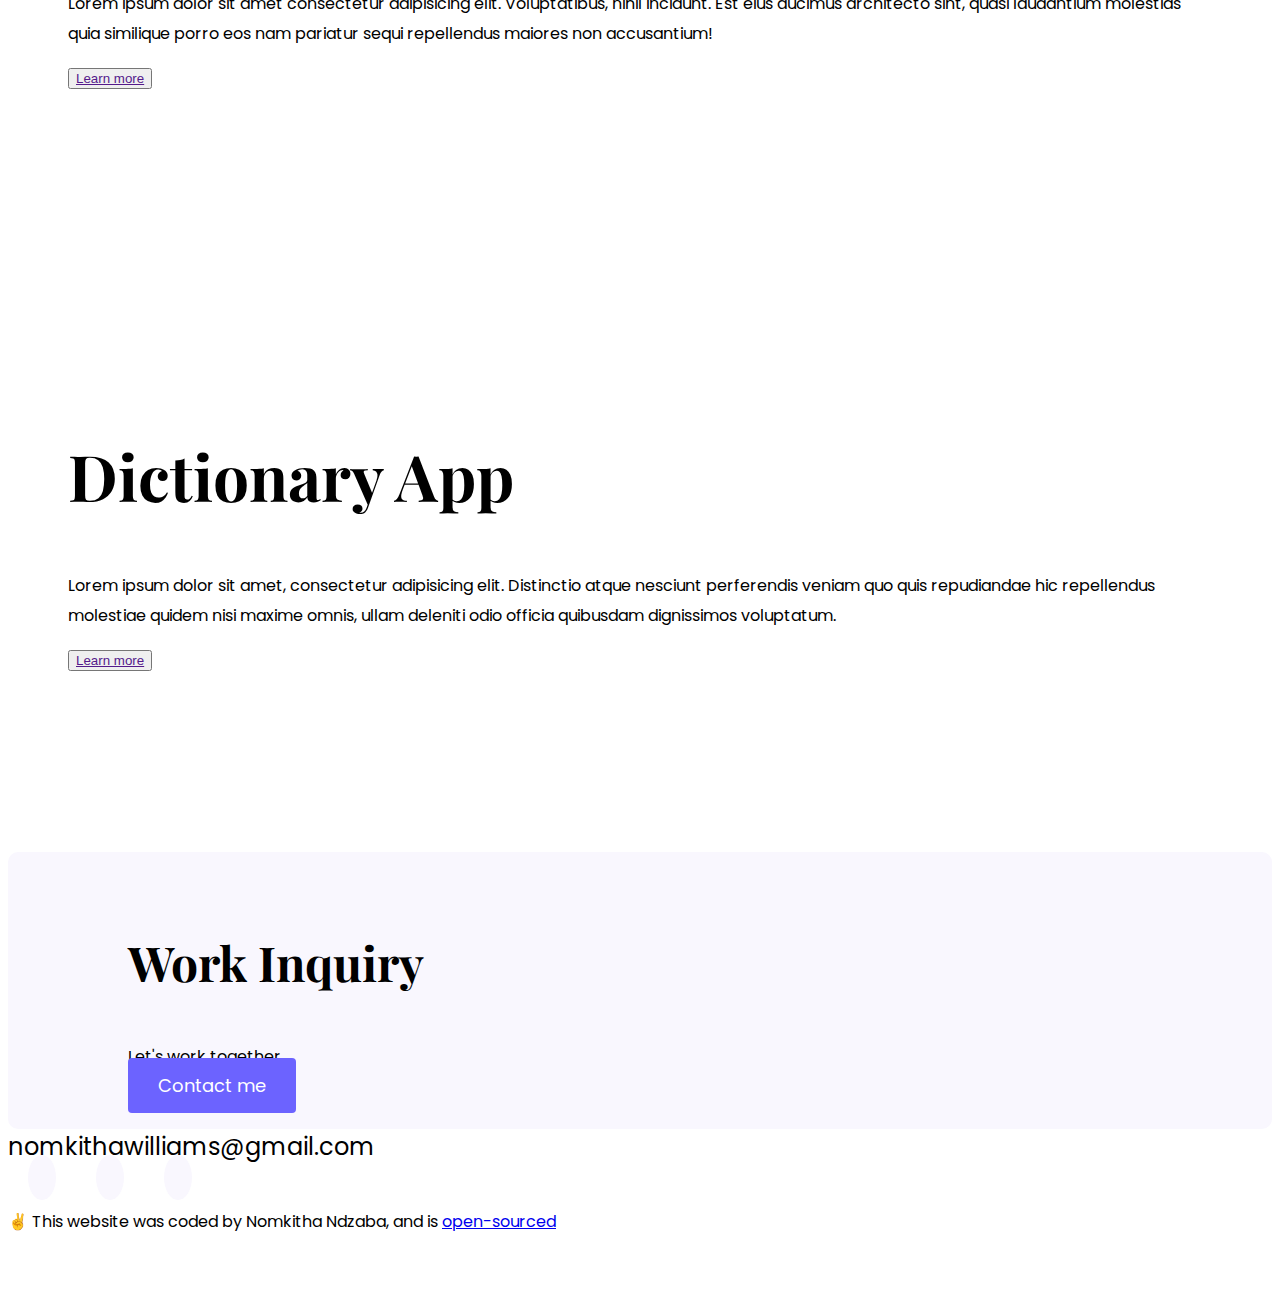
==== commit 63573333: "Updated Project" ====
--- a/index.html
+++ b/index.html
@@ -34,13 +34,13 @@
                     <a href="/" title="Homepage"> Home</a>
                 </li>
                 <li>
-                    <a href="/about.html" title="About Patricia"> About</a>
+                    <a href="/about.html" title="About Nomkitha"> About</a>
                 </li>
                 <li>
-                    <a href="/work.html" title="Patricia's work"> Work</a>
+                    <a href="/work.html" title="Nomkitha's work"> Work</a>
                 </li>
                 <li>
-                    <a href="/contact.html" title="Contact Patricia"> Contact</a>
+                    <a href="/contact.html" title="Contact Nomkitha"> Contact</a>
                 </li>
             </ul>
         </nav>
@@ -48,7 +48,7 @@
 
     <div class="hero">
         <p>👋 Hello, I'm</p>
-        <h1>Mbali Ndzaba</h1>
+        <h1>Nomkitha Ndzaba</h1>
         <h2 class="mb-5">Front-end developer based in South Africa</h2>
         <div>
             <button class="branding"> <a href="#">Contact me</a></button>
@@ -68,10 +68,9 @@
                 <div class="project-desciption">
                     <h2 class="mb-5">Yogurt Project</h2>
                     <p class="mb-5 text-muted">
-                        Far far away, behind the word mountains, far from the countries
-                        Vokalia and Consonantia, there live the blind texts. Separated
-                        they live in Bookmarksgrove right at the coast of the Semantics, a
-                        large language ocean. A small river named Duden flows by
+                        Lorem ipsum dolor sit amet, consectetur adipisicing elit. Mollitia eveniet fuga facilis
+                        obcaecati voluptatem consectetur quod, perferendis voluptas odit? Cupiditate quibusdam
+                        laboriosam aliquam minima vero. Tempore doloribus rerum repellendus fuga.
                     </p>
                     <button class="enter"><a href=""> Learn more</a>></button>
                 </div>
@@ -82,10 +81,9 @@
                 <div class="project-desciption">
                     <h2 class="mb-5">Weather App</h2>
                     <p class="mb-5 text-muted">
-                        Far far away, behind the word mountains, far from the countries
-                        Vokalia and Consonantia, there live the blind texts. Separated
-                        they live in Bookmarksgrove right at the coast of the Semantics, a
-                        large language ocean. A small river named Duden flows by
+                        Lorem ipsum dolor sit amet consectetur adipisicing elit. Voluptatibus, nihil incidunt. Est eius
+                        ducimus architecto sint, quasi laudantium molestias quia similique porro eos nam pariatur sequi
+                        repellendus maiores non accusantium!
                     </p>
                     <button class="enter"><a href=""> Learn more </a></button>
                 </div>
@@ -102,10 +100,9 @@
                 <div class="project-desciption">
                     <h2 class="mb-5">Dictionary App</h2>
                     <p class="mb-5 text-muted">
-                        Far far away, behind the word mountains, far from the countries
-                        Vokalia and Consonantia, there live the blind texts. Separated
-                        they live in Bookmarksgrove right at the coast of the Semantics, a
-                        large language ocean. A small river named Duden flows by
+                        Lorem ipsum dolor sit amet, consectetur adipisicing elit. Distinctio atque nesciunt perferendis
+                        veniam quo quis repudiandae hic repellendus molestiae quidem nisi maxime omnis, ullam deleniti
+                        odio officia quibusdam dignissimos voluptatum.
                     </p>
                     <button class="enter"><a href=""> Learn more </a></button>
                 </div>
@@ -119,29 +116,29 @@
                 <p class="text-muted">Let's work together</p>
             </div>
             <div>
-                <a href="/contact.html" class="btn btn-branding mt-3" title="Contact mbali">
+                <a href="/contact.html" class="btn btn-branding mt-3" title="Contact Nomkitha">
                     Contact me
                 </a>
             </div>
         </div>
         <div class="d-flex justify-content-center mb-5">
-            <a href="mailto:mbali@gmail.com" class="email-link" title="Email mbali">
-                mbali@gmail.com
+            <a href="mailto:nomkithawilliams@gmail.com" class="email-link" title="Email Nomkitha">
+                nomkithawilliams@gmail.com
             </a>
         </div>
         <div class="social-links d-flex justify-content-center">
             <a href="https://github.com/imbaliyezwe/" target="_blank" title="GitHub Profile">
                 <i class="fab fa-github"></i>
             </a>
-            <a href="https://www.instragram.com/patricia" target="_blank" title="instragram Profile">
+            <a href="https://www.instragram.com/nomkitha.williams" target="_blank" title="instragram Profile">
                 <i class="fab fa-instagram"></i>
             </a>
-            <a href="https://www.twitter.com/patricia" target="_blank" title="Twitter Profile">
+            <a href="https://www.twitter.com/nomkthaw2" target="_blank" title="Twitter Profile">
                 <i class="fab fa-twitter"></i>
             </a>
         </div>
         <p class="text-center mt-5">
-            ✌️ This website was coded by mbali Ndzaba, and is
+            ✌️ This website was coded by Nomkitha Ndzaba, and is
             <a href="https://github.com/imbaliyezwe/Portfolio-landing-page" target="_blank">
                 open-sourced
             </a>
